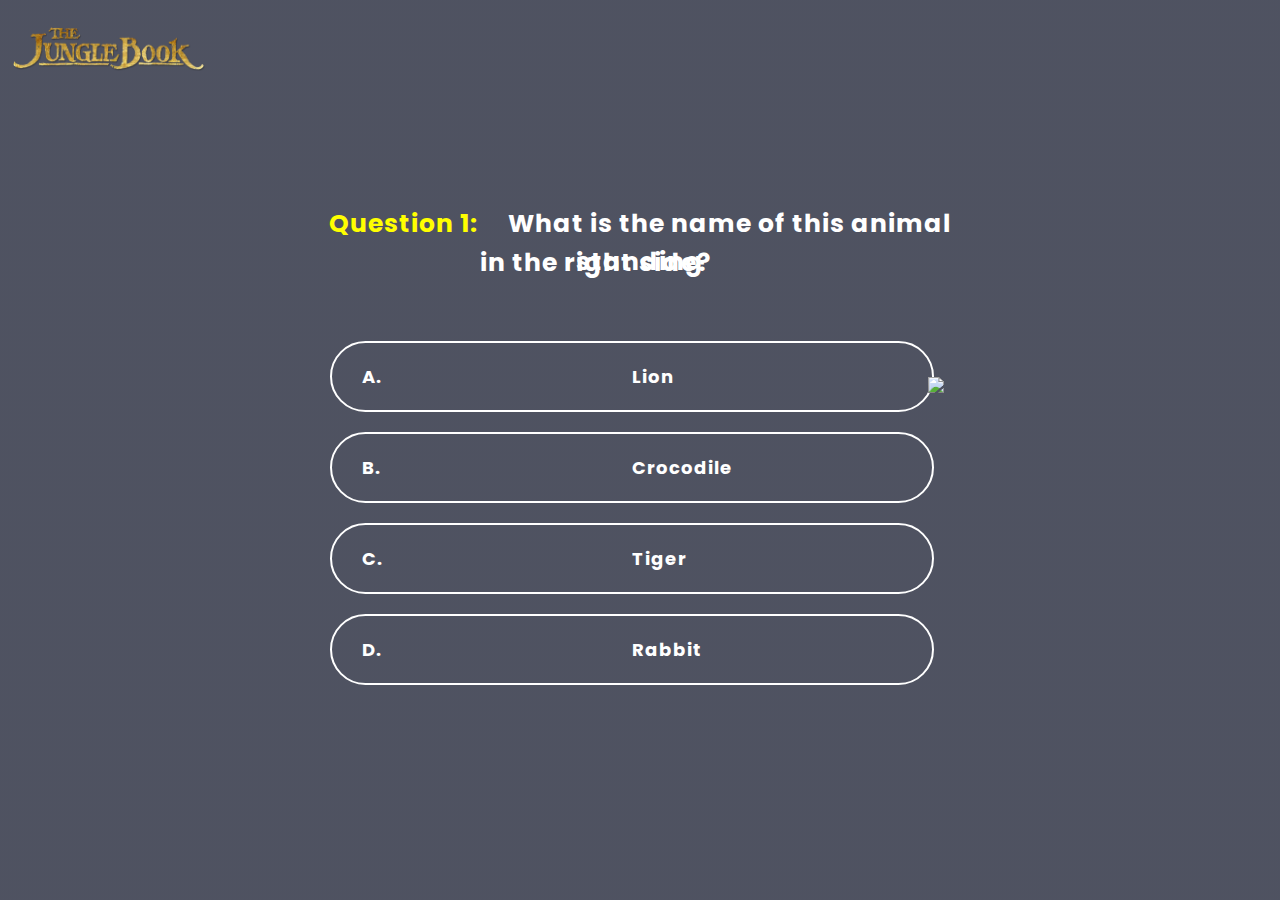
==== quiz1.html @ 8b9320f1 "sdp" ====
<!DOCTYPE html>
<html>
<head>
	<title>Jungle Book</title>
	<link rel="stylesheet" type="text/css" href="quiz1.css">
	<link href="https://fonts.googleapis.com/css2?family=Pattaya&family=Poppins:wght@200;300;400;600;700&display=swap" rel="stylesheet">
	<link rel="stylesheet" type="text/css" href="https://cdnjs.cloudflare.com/ajax/libs/font-awesome/5.15.3/css/all.min.css">

</head>
<body>
	<section class="back">
		<a href="index.html"><img src="logo.png" class="logo"></a>
		<div class="main">
			<p class="qs"><span class="theqs">Question 1:</span> &nbsp &nbsp What is the name of this animal standing <span class="below">in the right side?</span></p>
			<button class="a" id="a"><p>A.</p> Lion</button>
			<button class="b" id="b"><p>B.</p> Crocodile</button>
			<button class="c" id="c"><p>C.</p> Tiger</button>
			<button class="d" id="d"><p>D.</p> Rabbit</button>
			<a href="quiz2.html" class="next" id="next">Next</a>
			<img class="img" src="Crocodile.png">
		</div>
	</section>

	<script>
		let ButtonA=document.querySelector('#a');
		let ButtonB=document.querySelector('#b');
		let ButtonC=document.querySelector('#c');
		let ButtonD=document.querySelector('#d');
		var next=document.getElementById("next");
		var A=document.getElementById("a");
		var B=document.getElementById("b");
		var C=document.getElementById("c");
		var D=document.getElementById("d");
		var check=true;
		ButtonA.addEventListener('click', ()=>
		{
			if(check)
			{
				a.style.backgroundColor="red";
				a.style.borderColor="red";
				b.style.backgroundColor="green";
				b.style.borderColor="green";

				c.style.backgroundColor="transparent";
				c.style.borderColor="#fff";
				d.style.backgroundColor="transparent";
				d.style.borderColor="#fff";
				check=false;
				next.style.display="inline";
			}
		})
		ButtonB.addEventListener('click', ()=>
		{
			if(check)
			{
				b.style.backgroundColor="green";
				b.style.borderColor="green";

				a.style.backgroundColor="transparent";
				a.style.borderColor="#fff";
				c.style.backgroundColor="transparent";
				c.style.borderColor="#fff";
				d.style.backgroundColor="transparent";
				d.style.borderColor="#fff";
				check=false;
				next.style.display="inline";
			}
		})
		ButtonC.addEventListener('click', ()=>
		{
			if(check)
			{
				c.style.backgroundColor="red";
				c.style.borderColor="red";
				b.style.backgroundColor="green";
				b.style.borderColor="green";

				a.style.backgroundColor="transparent";
				a.style.borderColor="#fff";
				d.style.backgroundColor="transparent";
				d.style.borderColor="#fff";
				check=false;
				next.style.display="inline";
			}
		})
		ButtonD.addEventListener('click', ()=>
		{
			if(check)
			{
				d.style.backgroundColor="red";
				d.style.borderColor="red";
				b.style.backgroundColor="green";
				b.style.borderColor="green";

				a.style.backgroundColor="transparent";
				a.style.borderColor="#fff";
				c.style.backgroundColor="transparent";
				c.style.borderColor="#fff";
				check=false;
				next.style.display="inline";
			}
		})
	</script>
</body>
</html>
---- quiz1.css ----
*
{
	padding: 0;
	margin: 0;
	font-family: 'Poppins', sans-serif;
}
.back
{
	background-image: linear-gradient(rgb(4,9,30,0.7),rgb(4,9,30,0.7)),url(indexBack.jpg);
	min-height: 100vh;
	width: 100%;
	background-size: cover;
	background-position: center;
	position: relative;
}
.main
{
	position: absolute;
	transform: translate(-50%,-50%);
	top: 50%;
	left: 50%;
}
.logo
{
	width: 15%;
	position: absolute;
	top: 3%;
	left: 1%;
}
button p
{
	position: absolute;
	left: 5%;
}
.qs
{
	color: #fff;
	font-size: 25px;
	letter-spacing: 1px;
	text-align: center;
	font-weight: bold;
	padding-bottom: 50px;
}
.theqs
{
	color: #ff0;
}
.below
{
	position: absolute;
	left: 25%;
	top: 8%;

}
.img
{
	width: 40%;
	position: absolute;
	top: 35%;
	left: 95%;
}
.main button
{
	text-decoration: none;
	background: transparent;
	color: #fff;
	padding: 20px 300px;
	margin: 10px;
	border: 2px solid #fff;
	display: inline-block;
	cursor: pointer;
	position: relative;
	font-size: 18px;
	letter-spacing: 1px;
	width: 100px;
	text-align: center;
	font-weight: bold;
	border-radius: 100px;
}
.next
{
	text-decoration: none;
	background-color: #f44336;
	border-color: #f44336;
	color: #fff;
	padding: 15px 100px;
	margin-top: 50px;
	border: 2px solid #f44336;
	cursor: pointer;
	position: absolute;
	top: 95%;
	left: 20%;
	display: none;
	font-size: 18px;
	letter-spacing: 1px;
	width: 100px;
	text-align: center;
	font-weight: bold;
	border-radius: 100px;
}
.next:hover
{
	border-color: #fff;
	transition: 0.4s;
}
button:hover
{
	background-color: #4AAA;
	border-color: #4AAA;
	transition: 0.8s;
}
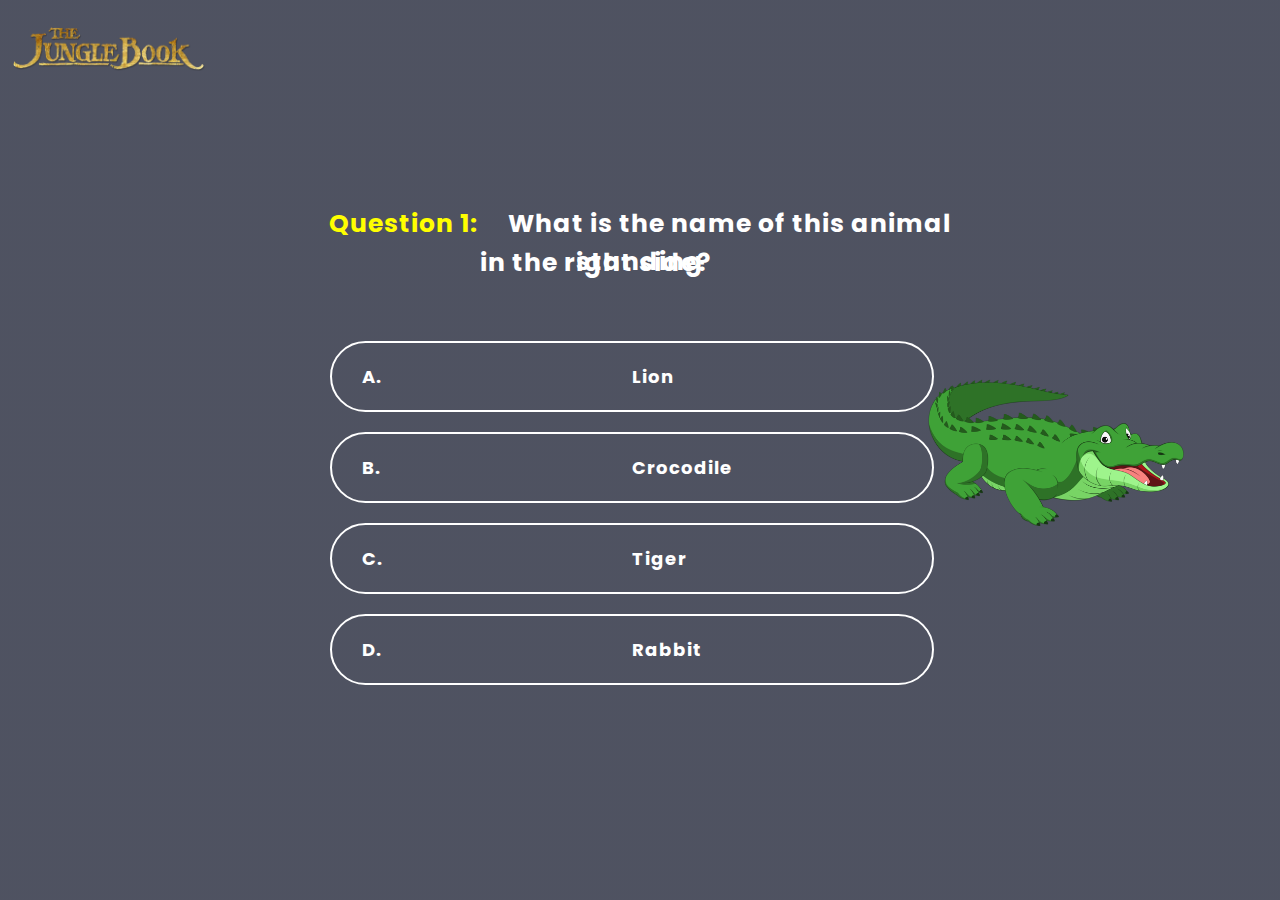
==== commit 15534527: "hello" ====
--- a/quiz1.html
+++ b/quiz1.html
@@ -17,7 +17,7 @@
 			<button class="c" id="c"><p>C.</p> Tiger</button>
 			<button class="d" id="d"><p>D.</p> Rabbit</button>
 			<a href="quiz2.html" class="next" id="next">Next</a>
-			<img class="img" src="Crocodile.png">
+			<img class="img" src="crocodile.png">
 		</div>
 	</section>
 
